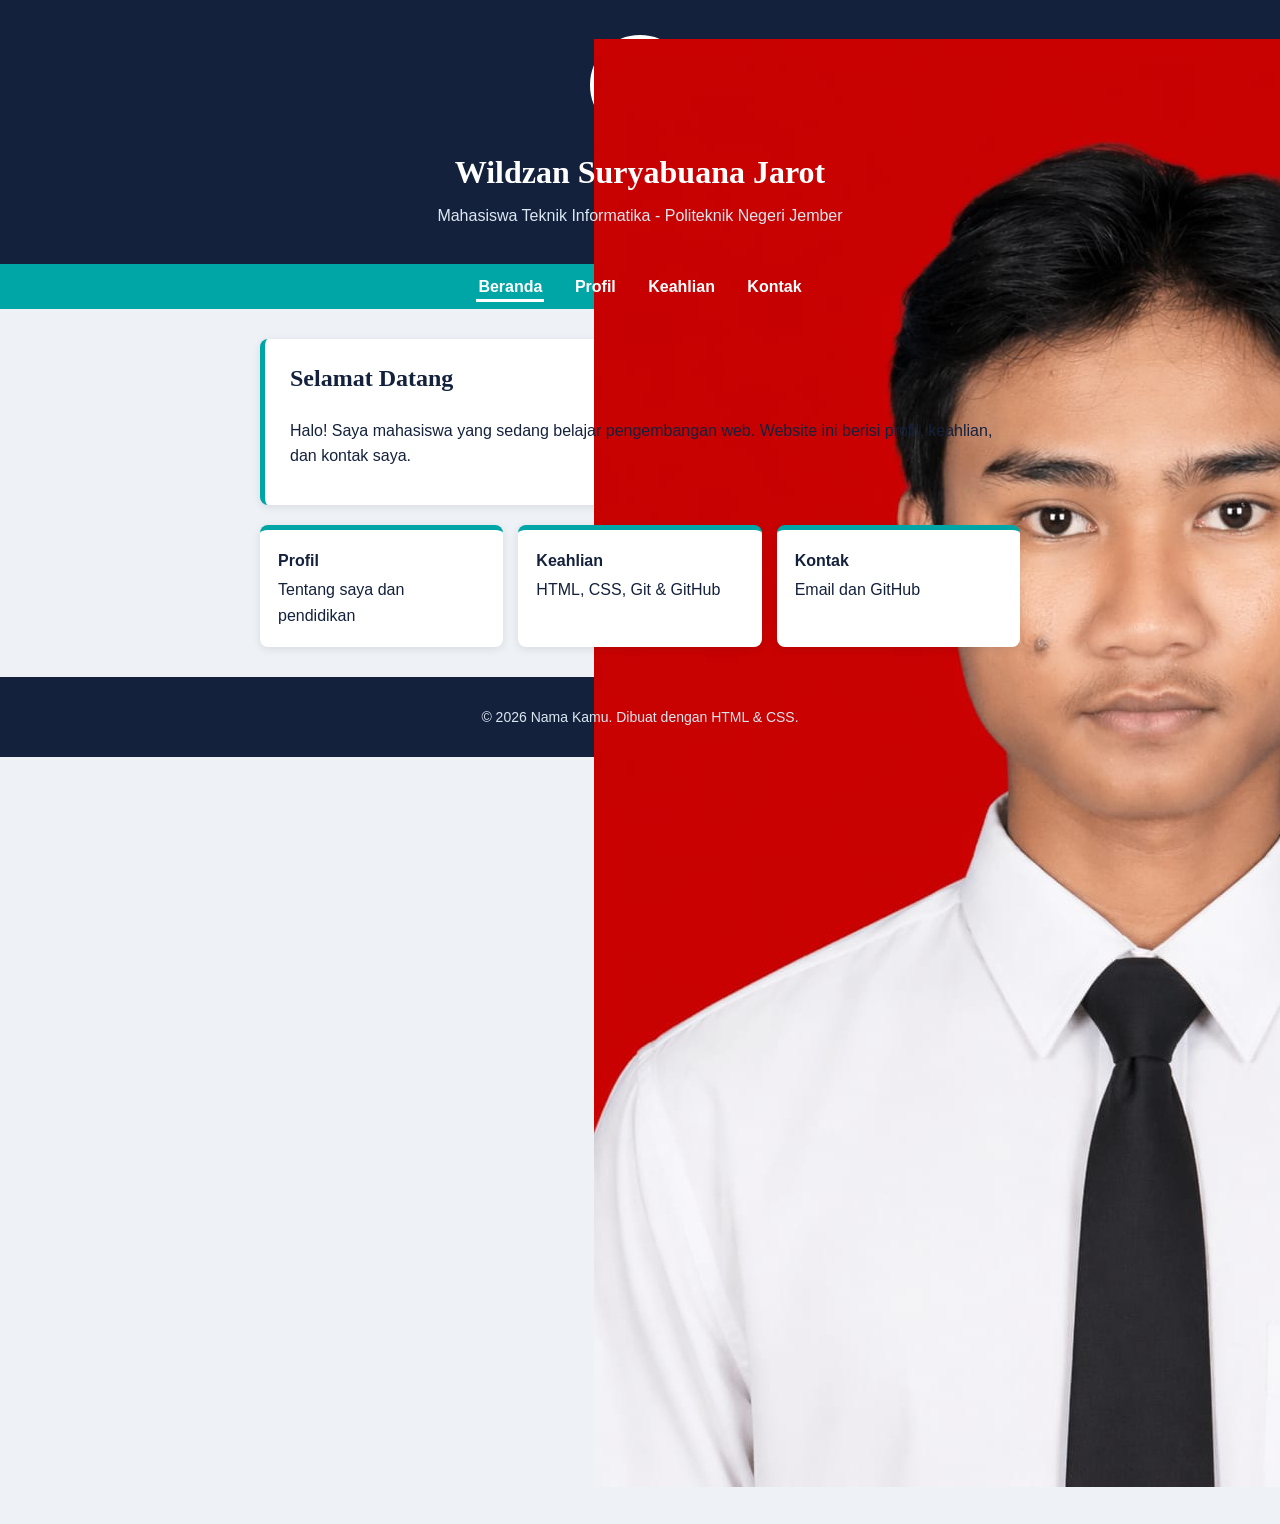
==== beranda.html @ b7833067 "ganti nama dari index menjadi beranda" ====
<!doctype html>
<html lang="id">
  <head>
    <meta charset="UTF-8" />
    <meta name="viewport" content="width=device-width, initial-scale=1.0" />
    <title>Beranda - Nama Kamu</title>
    <!-- Internal CSS: ditulis di dalam <style> pada <head> -->
    <style>
      :root {
        --bg: #eef2f6;
        --ink: #14213d;
        --accent: #00a6a6;
        --soft: #dbe7f0;
        --white: #fff;
      }
      * {
        box-sizing: border-box;
      }
      body {
        margin: 0;
        font-family: "Trebuchet MS", Arial, sans-serif;
        background: var(--bg);
        color: var(--ink);
        line-height: 1.6;
      }

      /* Header */
      header {
        background: var(--ink);
        color: var(--white);
        text-align: center;
        padding: 35px 20px;
      }
      .avatar {
        width: 100px;
        height: 100px;
        margin: 0 auto 12px;
        border-radius: 50%;
        background: var(--accent);
        font-size: 38px;
        font-weight: bold;
        line-height: 100px;
        border: 4px solid var(--white);
      }
      header h1 {
        margin: 0;
        font-family: Georgia, serif;
        font-size: 32px;
      }
      header p {
        margin: 5px 0 0;
        color: var(--soft);
      }

      /* Navigasi (sama di semua halaman) */
      nav {
        background: var(--accent);
        text-align: center;
        padding: 10px 0;
      }
      nav a {
        color: var(--white);
        text-decoration: none;
        font-weight: bold;
        margin: 0 12px;
        padding: 4px 2px;
      }
      nav a:hover {
        text-decoration: underline;
      }
      nav a.aktif {
        border-bottom: 3px solid var(--white);
      }

      /* Konten */
      main {
        max-width: 800px;
        margin: 30px auto;
        padding: 0 20px;
      }
      section {
        background: var(--white);
        padding: 20px 25px;
        margin-bottom: 20px;
        border-radius: 8px;
        border-left: 5px solid var(--accent);
        box-shadow: 0 2px 8px rgba(20, 33, 61, 0.1);
      }
      h2 {
        margin-top: 0;
        font-family: Georgia, serif;
      }
      ul {
        padding-left: 20px;
      }
      .skill {
        margin-bottom: 12px;
      }
      .bar {
        background: var(--soft);
        border-radius: 20px;
        height: 12px;
        overflow: hidden;
      }
      .bar span {
        display: block;
        height: 100%;
        background: var(--accent);
      }
      .html {
        width: 90%;
      }
      .css {
        width: 80%;
      }
      .git {
        width: 70%;
      }
      .kartu-grup {
        display: flex;
        gap: 15px;
        flex-wrap: wrap;
      }
      .kartu-grup a {
        flex: 1 1 180px;
        background: var(--white);
        color: var(--ink);
        text-decoration: none;
        padding: 18px;
        border-radius: 8px;
        border-top: 5px solid var(--accent);
        box-shadow: 0 2px 8px rgba(20, 33, 61, 0.1);
      }
      .kartu-grup a:hover {
        background: var(--soft);
      }
      .kartu-grup strong {
        display: block;
        margin-bottom: 4px;
      }

      /* Footer */
      footer {
        background: var(--ink);
        color: var(--soft);
        text-align: center;
        padding: 15px 0;
        font-size: 14px;
      }
      footer a {
        color: var(--soft);
      }

      /* Responsif */
      @media (max-width: 600px) {
        header h1 {
          font-size: 24px;
        }
        nav a {
          display: inline-block;
          margin: 4px 8px;
        }
      }
    </style>
  </head>
  <body>
    <header>
      <div class="avatar">
        <img src="foto.jpeg" alt="Foto Profil" />
      </div>
      <h1>Wildzan Suryabuana Jarot</h1>
      <p>Mahasiswa Teknik Informatika - Politeknik Negeri Jember</p>
    </header>

    <nav>
      <a href="index.html" class="aktif">Beranda</a>
      <a href="profil.html">Profil</a>
      <a href="keahlian.html">Keahlian</a>
      <a href="kontak.html">Kontak</a>
    </nav>

    <main>
      <section>
        <h2>Selamat Datang</h2>
        <p>
          Halo! Saya mahasiswa yang sedang belajar pengembangan web. Website ini
          berisi profil, keahlian, dan kontak saya.
        </p>
      </section>
      <div class="kartu-grup">
        <a href="profil.html"
          ><strong>Profil</strong>Tentang saya dan pendidikan</a
        >
        <a href="keahlian.html"
          ><strong>Keahlian</strong>HTML, CSS, Git &amp; GitHub</a
        >
        <a href="kontak.html"><strong>Kontak</strong>Email dan GitHub</a>
      </div>
    </main>

    <footer>
      <p>&copy; 2026 Nama Kamu. Dibuat dengan HTML &amp; CSS.</p>
    </footer>
  </body>
</html>
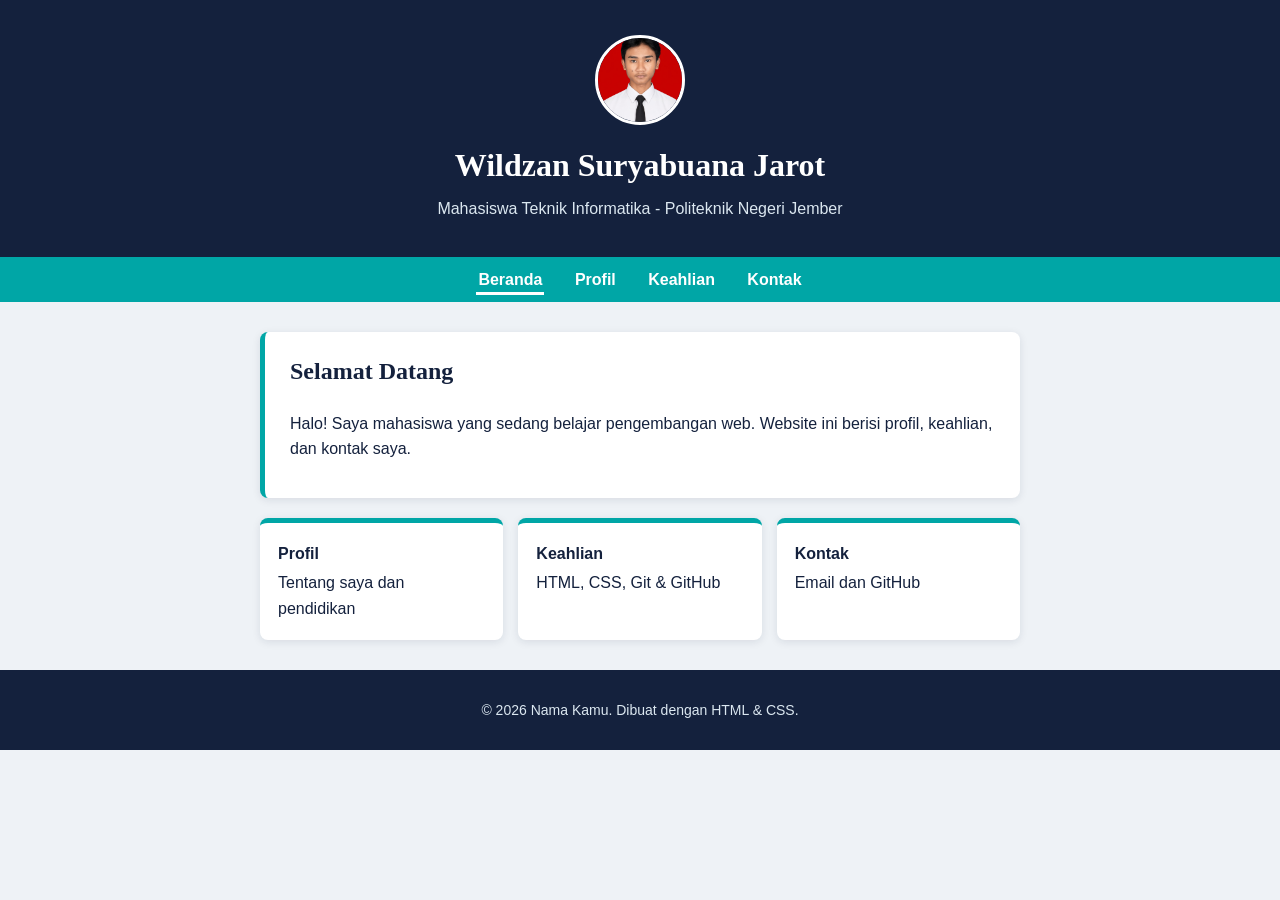
==== commit 5927a5cd: "mengubah avatar di index.html" ====
--- a/beranda.html
+++ b/beranda.html
@@ -32,15 +32,17 @@
         padding: 35px 20px;
       }
       .avatar {
-        width: 100px;
-        height: 100px;
-        margin: 0 auto 12px;
+        width: 90px;
+        height: 90px;
+        margin: 0 auto 15px auto;
         border-radius: 50%;
-        background: var(--accent);
-        font-size: 38px;
-        font-weight: bold;
-        line-height: 100px;
-        border: 4px solid var(--white);
+        overflow: hidden;
+        border: 3px solid #fff;
+      }
+      .avatar img {
+        width: 100%;
+        height: 100%;
+        object-fit: cover;
       }
       header h1 {
         margin: 0;
